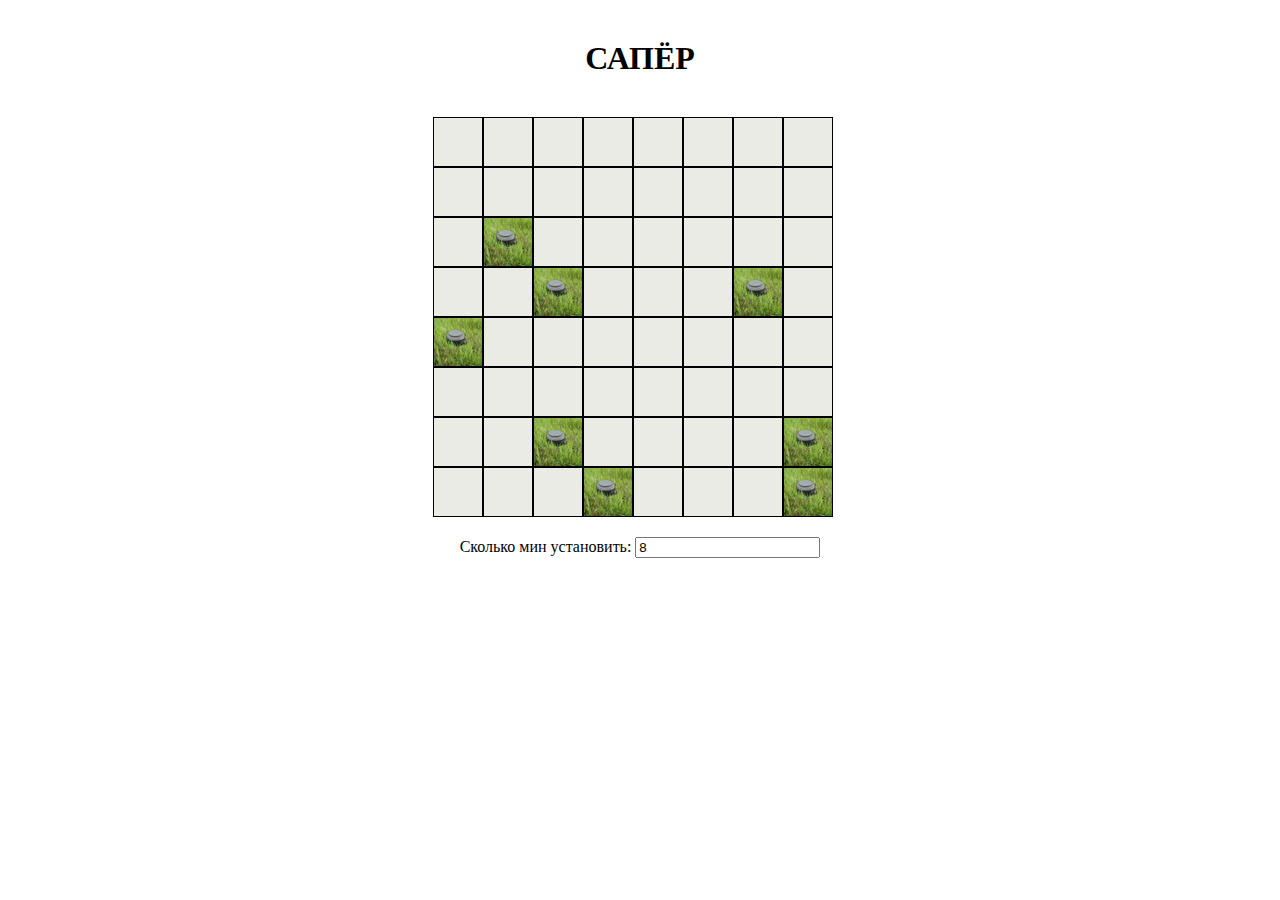
==== index.html @ 57cdeb43 "Add files via upload" ====
<!DOCTYPE html>
<html lang="ru">

<head>
   <meta charset="UTF-8">
   <meta http-equiv="X-UA-Compatible" content="IE=edge">
   <meta name="viewport" content="width=device-width, initial-scale=1.0">
   <title>САПЁР</title>
   <link rel="stylesheet" href="css/reset.css">
   <link rel="stylesheet" href="css/adaptation.css">
   <link rel="stylesheet" href="css/style.css">
</head>

<body>
   <container>
      <h1>САПЁР</h1>
      <div class="field">
         <div id="1" class="square"></div>
         <div id="2" class="square"></div>
         <div id="3" class="square"></div>
         <div id="4" class="square"></div>
         <div id="5" class="square"></div>
         <div id="6" class="square"></div>
         <div id="7" class="square"></div>
         <div id="8" class="square"></div>
         <div id="9" class="square"></div>
         <div id="10" class="square"></div>
         <div id="11" class="square"></div>
         <div id="12" class="square"></div>
         <div id="13" class="square"></div>
         <div id="14" class="square"></div>
         <div id="15" class="square"></div>
         <div id="16" class="square"></div>
         <div id="17" class="square"></div>
         <div id="18" class="square"></div>
         <div id="19" class="square"></div>
         <div id="20" class="square"></div>
         <div id="21" class="square"></div>
         <div id="22" class="square"></div>
         <div id="23" class="square"></div>
         <div id="24" class="square"></div>
         <div id="25" class="square"></div>
         <div id="26" class="square"></div>
         <div id="27" class="square"></div>
         <div id="28" class="square"></div>
         <div id="29" class="square"></div>
         <div id="30" class="square"></div>
         <div id="31" class="square"></div>
         <div id="32" class="square"></div>
         <div id="33" class="square"></div>
         <div id="34" class="square"></div>
         <div id="35" class="square"></div>
         <div id="36" class="square"></div>
         <div id="37" class="square"></div>
         <div id="38" class="square"></div>
         <div id="39" class="square"></div>
         <div id="40" class="square"></div>
         <div id="41" class="square"></div>
         <div id="42" class="square"></div>
         <div id="43" class="square"></div>
         <div id="44" class="square"></div>
         <div id="45" class="square"></div>
         <div id="46" class="square"></div>
         <div id="47" class="square"></div>
         <div id="48" class="square"></div>
         <div id="49" class="square"></div>
         <div id="50" class="square"></div>
         <div id="51" class="square"></div>
         <div id="52" class="square"></div>
         <div id="53" class="square"></div>
         <div id="54" class="square"></div>
         <div id="55" class="square"></div>
         <div id="56" class="square"></div>
         <div id="57" class="square"></div>
         <div id="58" class="square"></div>
         <div id="59" class="square"></div>
         <div id="60" class="square"></div>
         <div id="61" class="square"></div>
         <div id="62" class="square"></div>
         <div id="63" class="square"></div>
         <div id="64" class="square"></div>
      </div>

      <p class="input-p">Сколько мин установить: <input type="number" id="input" min="0" value="8"></p>



   </container>

   <script src="js/script.js"></script>
</body>

</html>
---- css/adaptation.css ----
@media screen and (max-width: 1200px) {
	/* .container {
		width: 960px;
	} */
}

@media screen and (max-width: 992px) {
	/* .container {
		width: 720px;
	}
	.wrapper {
		flex-direction: column;
	}
	.offer {
		width: 100%;
	}
	.intro {
		width: auto;
	}
	.desktop {
		display: block;
	    width: 549px;
	    margin: 72px auto 0;
	}
	.skills {
		flex-direction: column;
	}
	.skill {
		width: auto;
		margin-bottom: 30px;
	} */
}

@media screen and (max-width: 768px) {
	/* .container {
		width: 540px;
	}
	.desktop {
		width: 100%;
	}
	.input {
		width: 100%;
	}
	.btn {
		margin-left: 0;
	    margin-top: 15px;
	    width: 100%;
	} */
}

@media screen and (max-width: 576px) {
     /* body {
        width: 180%;
    }
	.container {
		width: 90%;
	} */
}
---- css/style.css ----
h1 {
   padding: 40px 0;
}

container {
   text-align: center;
}

.field {
   display: flex;
   flex-wrap: wrap;
   width: 414px;
   margin: 0 auto;
}

.square {
   width: 50px;
   height: 50px;
   background-color: rgb(235, 235, 230);
   border: 1px solid black;
   cursor: pointer;
   color: red;
   font-size: 40px;
   font-weight: 900;
}

.mina {
   background-image: url(../img/mina.png);
}

.input-p {
   padding-top: 20px;
}

.danger {
   background: red;
}

.noMina {
   background: blue;
}
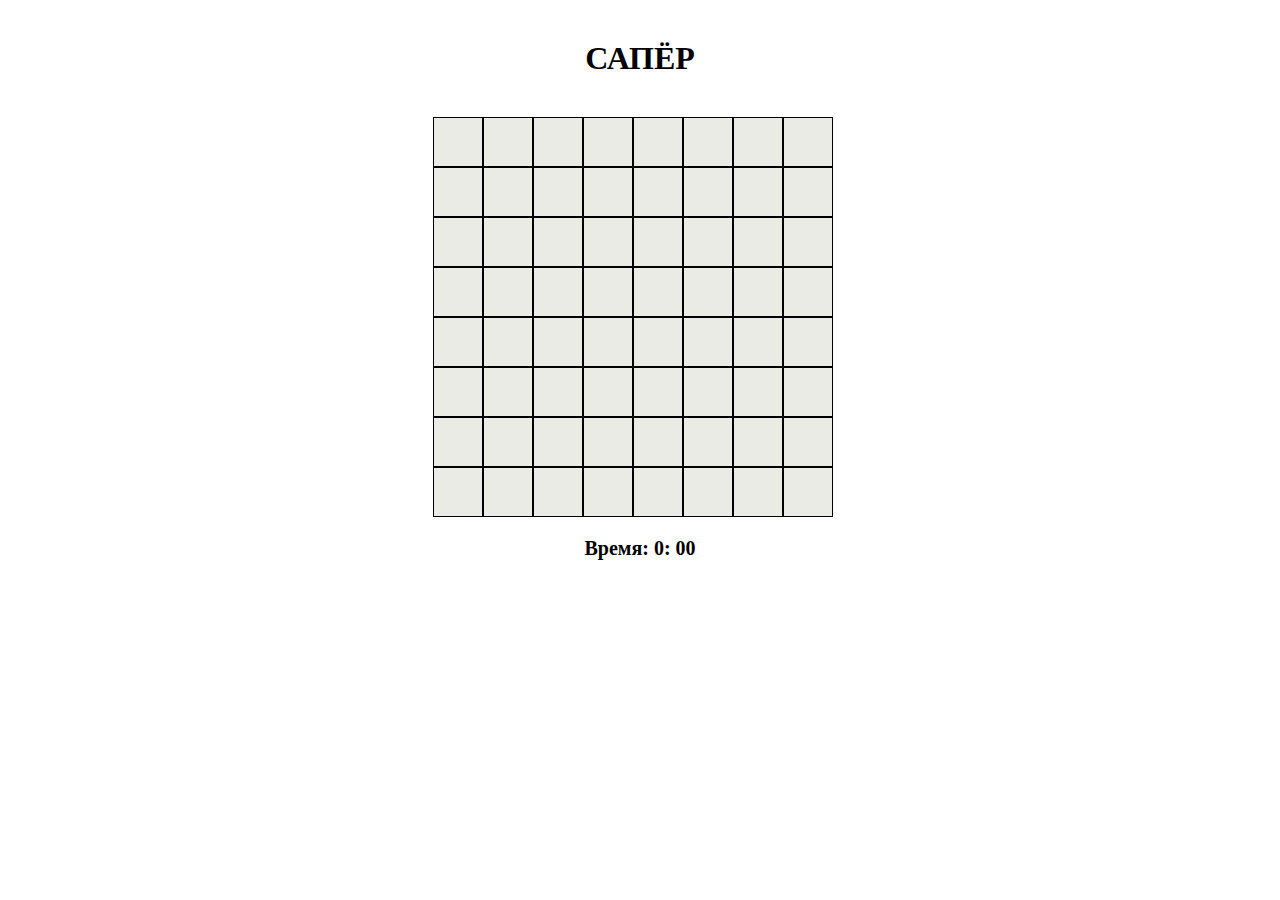
==== commit c2db5d8f: "Add files via upload" ====
--- a/index.html
+++ b/index.html
@@ -12,8 +12,10 @@
 </head>
 
 <body>
-   <container>
+   <div class="container">
+
       <h1>САПЁР</h1>
+
       <div class="field">
          <div id="1" class="square"></div>
          <div id="2" class="square"></div>
@@ -81,11 +83,11 @@
          <div id="64" class="square"></div>
       </div>
 
+      <p id="time"></p>
+
       <p class="input-p">Сколько мин установить: <input type="number" id="input" min="0" value="8"></p>
 
-
-
-   </container>
+   </div>
 
    <script src="js/script.js"></script>
 </body>
--- a/css/style.css
+++ b/css/style.css
@@ -2,7 +2,7 @@
    padding: 40px 0;
 }
 
-container {
+.container {
    text-align: center;
 }
 
@@ -25,11 +25,16 @@
 }
 
 .mina {
+   /* background-image: url(../img/mina.png); */
+   background-color: rgb(235, 235, 230);
+}
+.minaBang {
    background-image: url(../img/mina.png);
 }
 
 .input-p {
    padding-top: 20px;
+   display: none;
 }
 
 .danger {
@@ -38,4 +43,13 @@
 
 .noMina {
    background: blue;
+}
+#time{
+   padding-top: 20px;
+   font-size: 20px;
+   font-weight: 700;
+   /* display: none; */
+}
+.cursor{
+   pointer-events: none;
 }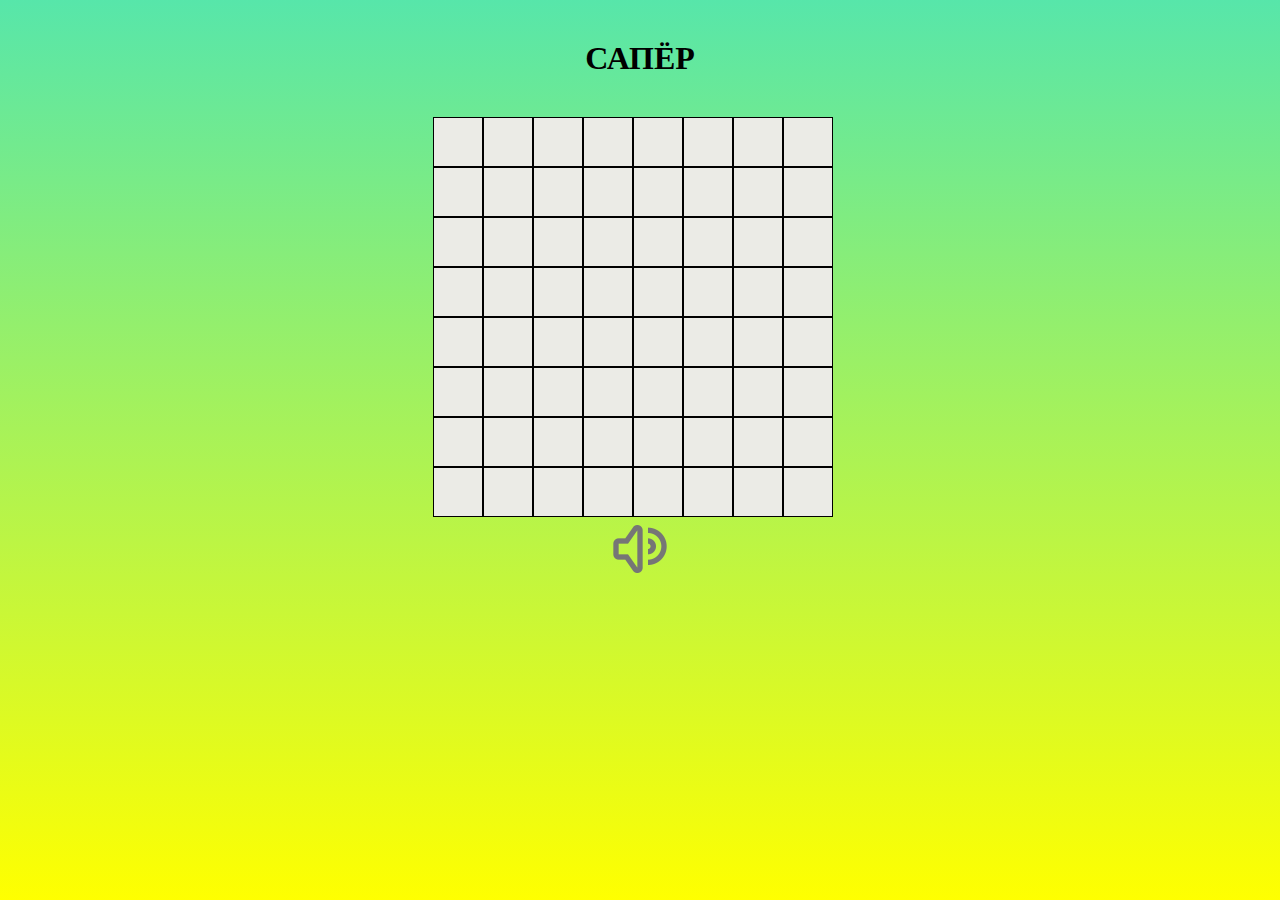
==== commit c300472d: "Add files via upload" ====
--- a/index.html
+++ b/index.html
@@ -2,93 +2,106 @@
 <html lang="ru">
 
 <head>
-   <meta charset="UTF-8">
-   <meta http-equiv="X-UA-Compatible" content="IE=edge">
-   <meta name="viewport" content="width=device-width, initial-scale=1.0">
+   <meta charset="UTF-8" />
+   <meta http-equiv="X-UA-Compatible" content="IE=edge" />
+   <meta name="viewport" content="width=device-width, initial-scale=1.0" />
    <title>САПЁР</title>
-   <link rel="stylesheet" href="css/reset.css">
-   <link rel="stylesheet" href="css/adaptation.css">
-   <link rel="stylesheet" href="css/style.css">
+   <link rel="stylesheet" href="css/reset.css" />
+   <link rel="stylesheet" href="css/adaptation.css" />
+   <link rel="stylesheet" href="css/style.css" />
 </head>
 
 <body>
+
    <div class="container">
 
       <h1>САПЁР</h1>
-
-      <div class="field">
-         <div id="1" class="square"></div>
-         <div id="2" class="square"></div>
-         <div id="3" class="square"></div>
-         <div id="4" class="square"></div>
-         <div id="5" class="square"></div>
-         <div id="6" class="square"></div>
-         <div id="7" class="square"></div>
-         <div id="8" class="square"></div>
-         <div id="9" class="square"></div>
-         <div id="10" class="square"></div>
-         <div id="11" class="square"></div>
-         <div id="12" class="square"></div>
-         <div id="13" class="square"></div>
-         <div id="14" class="square"></div>
-         <div id="15" class="square"></div>
-         <div id="16" class="square"></div>
-         <div id="17" class="square"></div>
-         <div id="18" class="square"></div>
-         <div id="19" class="square"></div>
-         <div id="20" class="square"></div>
-         <div id="21" class="square"></div>
-         <div id="22" class="square"></div>
-         <div id="23" class="square"></div>
-         <div id="24" class="square"></div>
-         <div id="25" class="square"></div>
-         <div id="26" class="square"></div>
-         <div id="27" class="square"></div>
-         <div id="28" class="square"></div>
-         <div id="29" class="square"></div>
-         <div id="30" class="square"></div>
-         <div id="31" class="square"></div>
-         <div id="32" class="square"></div>
-         <div id="33" class="square"></div>
-         <div id="34" class="square"></div>
-         <div id="35" class="square"></div>
-         <div id="36" class="square"></div>
-         <div id="37" class="square"></div>
-         <div id="38" class="square"></div>
-         <div id="39" class="square"></div>
-         <div id="40" class="square"></div>
-         <div id="41" class="square"></div>
-         <div id="42" class="square"></div>
-         <div id="43" class="square"></div>
-         <div id="44" class="square"></div>
-         <div id="45" class="square"></div>
-         <div id="46" class="square"></div>
-         <div id="47" class="square"></div>
-         <div id="48" class="square"></div>
-         <div id="49" class="square"></div>
-         <div id="50" class="square"></div>
-         <div id="51" class="square"></div>
-         <div id="52" class="square"></div>
-         <div id="53" class="square"></div>
-         <div id="54" class="square"></div>
-         <div id="55" class="square"></div>
-         <div id="56" class="square"></div>
-         <div id="57" class="square"></div>
-         <div id="58" class="square"></div>
-         <div id="59" class="square"></div>
-         <div id="60" class="square"></div>
-         <div id="61" class="square"></div>
-         <div id="62" class="square"></div>
-         <div id="63" class="square"></div>
-         <div id="64" class="square"></div>
+      <div class="wrapper">
+         <div class="field">
+            <div id="1" class="square"></div>
+            <div id="2" class="square"></div>
+            <div id="3" class="square"></div>
+            <div id="4" class="square"></div>
+            <div id="5" class="square"></div>
+            <div id="6" class="square"></div>
+            <div id="7" class="square"></div>
+            <div id="8" class="square"></div>
+            <div id="9" class="square"></div>
+            <div id="10" class="square"></div>
+            <div id="11" class="square"></div>
+            <div id="12" class="square"></div>
+            <div id="13" class="square"></div>
+            <div id="14" class="square"></div>
+            <div id="15" class="square"></div>
+            <div id="16" class="square"></div>
+            <div id="17" class="square"></div>
+            <div id="18" class="square"></div>
+            <div id="19" class="square"></div>
+            <div id="20" class="square"></div>
+            <div id="21" class="square"></div>
+            <div id="22" class="square"></div>
+            <div id="23" class="square"></div>
+            <div id="24" class="square"></div>
+            <div id="25" class="square"></div>
+            <div id="26" class="square"></div>
+            <div id="27" class="square"></div>
+            <div id="28" class="square"></div>
+            <div id="29" class="square"></div>
+            <div id="30" class="square"></div>
+            <div id="31" class="square"></div>
+            <div id="32" class="square"></div>
+            <div id="33" class="square"></div>
+            <div id="34" class="square"></div>
+            <div id="35" class="square"></div>
+            <div id="36" class="square"></div>
+            <div id="37" class="square"></div>
+            <div id="38" class="square"></div>
+            <div id="39" class="square"></div>
+            <div id="40" class="square"></div>
+            <div id="41" class="square"></div>
+            <div id="42" class="square"></div>
+            <div id="43" class="square"></div>
+            <div id="44" class="square"></div>
+            <div id="45" class="square"></div>
+            <div id="46" class="square"></div>
+            <div id="47" class="square"></div>
+            <div id="48" class="square"></div>
+            <div id="49" class="square"></div>
+            <div id="50" class="square"></div>
+            <div id="51" class="square"></div>
+            <div id="52" class="square"></div>
+            <div id="53" class="square"></div>
+            <div id="54" class="square"></div>
+            <div id="55" class="square"></div>
+            <div id="56" class="square"></div>
+            <div id="57" class="square"></div>
+            <div id="58" class="square"></div>
+            <div id="59" class="square"></div>
+            <div id="60" class="square"></div>
+            <div id="61" class="square"></div>
+            <div id="62" class="square"></div>
+            <div id="63" class="square"></div>
+            <div id="64" class="square"></div>
+         </div>
+         <div id="count" class="count"></div>
       </div>
 
+      <input type="checkbox" id="one" onchange="fun1()">
+      <label for="one"><img src="img/muteOff.png" alt="muteOff" class="muteOff"></label>
+      <label for="one"><img src="img/speaker.png" alt="speaker" class="speaker"></label>
+      <audio src="audio/audioback.mp3" id="play"></audio>
+      <audio src="audio/aplodismenty.mp3" id="play2"></audio>
+      <audio src="audio/concerto.mp3" id="play3"></audio>
       <p id="time"></p>
 
-      <p class="input-p">Сколько мин установить: <input type="number" id="input" min="0" value="8"></p>
+      <button class="btn">Новая игра</button>
 
+      <p class="input-p">
+         Сколько мин установить:
+         <input type="number" id="input" min="0" value="8" />
+      </p>
    </div>
-
+   <canvas></canvas>
    <script src="js/script.js"></script>
 </body>
 
--- a/css/style.css
+++ b/css/style.css
@@ -1,3 +1,9 @@
+body {
+   height: 100vh;
+   background: red;
+   background: linear-gradient(rgb(87, 230, 170), yellow);
+}
+
 h1 {
    padding: 40px 0;
 }
@@ -10,7 +16,6 @@
    display: flex;
    flex-wrap: wrap;
    width: 414px;
-   margin: 0 auto;
 }
 
 .square {
@@ -25,9 +30,9 @@
 }
 
 .mina {
-   /* background-image: url(../img/mina.png); */
    background-color: rgb(235, 235, 230);
 }
+
 .minaBang {
    background-image: url(../img/mina.png);
 }
@@ -44,12 +49,84 @@
 .noMina {
    background: blue;
 }
-#time{
+
+#time {
    padding-top: 20px;
    font-size: 20px;
    font-weight: 700;
-   /* display: none; */
+   padding: 20px 0;
 }
-.cursor{
+
+.cursor {
    pointer-events: none;
+}
+
+.btn {
+   cursor: pointer;
+   display: none;
+   margin: 0 auto;
+   width: 150px;
+   font-weight: 600;
+   font-size: 20px;
+   height: 40px;
+   background: red;
+   -webkit-transition: width 0.5s, height 0.5s, font-weight 0.5s;
+   transition: width 0.5s, height 0.5s, font-weight 0.5s;
+   border-radius: 5%;
+}
+
+.btn:hover {
+   width: 190px;
+   height: 60px;
+   font-weight: 900;
+}
+
+.wrapper {
+   display: flex;
+   justify-content: center;
+   margin-left: 230px;
+}
+
+.count {
+   width: 230px;
+   height: 400px;
+   font-weight: 600;
+   overflow: auto
+}
+
+.grad1 {
+   height: 100vh;
+   background: red;
+   background: linear-gradient(red, yellow);
+}
+
+.grad2 {
+   height: 100vh;
+   background: red;
+   background: radial-gradient(red, yellow, green);
+}
+
+.grad3 {
+   height: 100vh;
+   background: rgb(87, 230, 170);
+   background: linear-gradient(rgb(136, 53, 231), rgb(163, 236, 163));
+}
+
+canvas {
+   display: none;
+}
+
+input {
+   display: none;
+}
+
+.muteOff {
+   width: 64px;
+   height: 64px;
+   margin: 0 auto;
+   display: none;
+}
+
+.speaker {
+   margin: 0 auto;
 }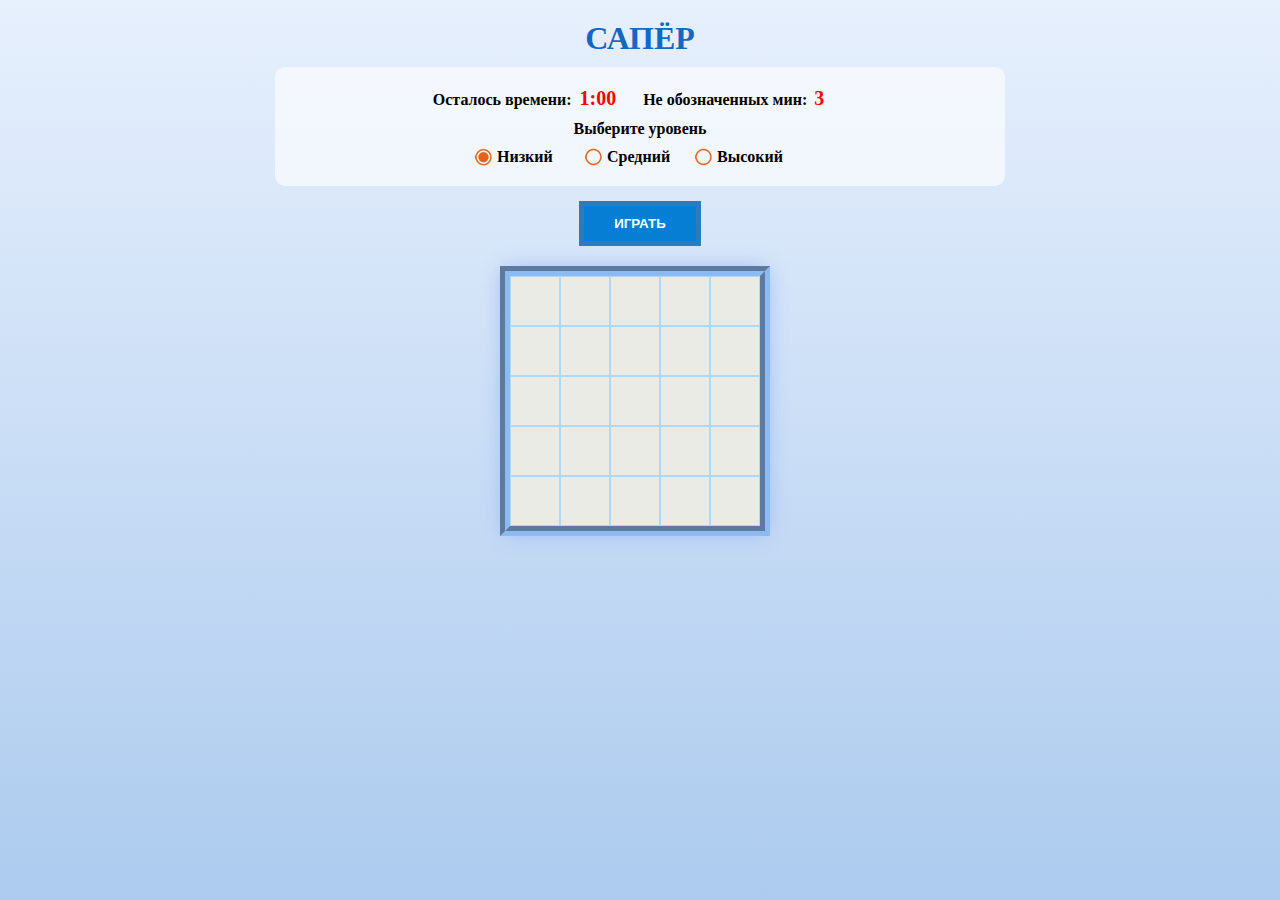
==== commit c871f04f: "Add files via upload" ====
--- a/index.html
+++ b/index.html
@@ -7,101 +7,59 @@
    <meta name="viewport" content="width=device-width, initial-scale=1.0" />
    <title>САПЁР</title>
    <link rel="stylesheet" href="css/reset.css" />
-   <link rel="stylesheet" href="css/adaptation.css" />
    <link rel="stylesheet" href="css/style.css" />
 </head>
 
 <body>
 
    <div class="container">
+      <div class="test">
+         <button class="btn-test hidden">Показать мины</button>
+         <button class="btn-test btn-test2 hidden">Показать не пустые</button>
+         <button class="btn-test btn-test3 hidden">Показать пустые</button>
+      </div>
 
       <h1>САПЁР</h1>
-      <div class="wrapper">
-         <div class="field">
-            <div id="1" class="square"></div>
-            <div id="2" class="square"></div>
-            <div id="3" class="square"></div>
-            <div id="4" class="square"></div>
-            <div id="5" class="square"></div>
-            <div id="6" class="square"></div>
-            <div id="7" class="square"></div>
-            <div id="8" class="square"></div>
-            <div id="9" class="square"></div>
-            <div id="10" class="square"></div>
-            <div id="11" class="square"></div>
-            <div id="12" class="square"></div>
-            <div id="13" class="square"></div>
-            <div id="14" class="square"></div>
-            <div id="15" class="square"></div>
-            <div id="16" class="square"></div>
-            <div id="17" class="square"></div>
-            <div id="18" class="square"></div>
-            <div id="19" class="square"></div>
-            <div id="20" class="square"></div>
-            <div id="21" class="square"></div>
-            <div id="22" class="square"></div>
-            <div id="23" class="square"></div>
-            <div id="24" class="square"></div>
-            <div id="25" class="square"></div>
-            <div id="26" class="square"></div>
-            <div id="27" class="square"></div>
-            <div id="28" class="square"></div>
-            <div id="29" class="square"></div>
-            <div id="30" class="square"></div>
-            <div id="31" class="square"></div>
-            <div id="32" class="square"></div>
-            <div id="33" class="square"></div>
-            <div id="34" class="square"></div>
-            <div id="35" class="square"></div>
-            <div id="36" class="square"></div>
-            <div id="37" class="square"></div>
-            <div id="38" class="square"></div>
-            <div id="39" class="square"></div>
-            <div id="40" class="square"></div>
-            <div id="41" class="square"></div>
-            <div id="42" class="square"></div>
-            <div id="43" class="square"></div>
-            <div id="44" class="square"></div>
-            <div id="45" class="square"></div>
-            <div id="46" class="square"></div>
-            <div id="47" class="square"></div>
-            <div id="48" class="square"></div>
-            <div id="49" class="square"></div>
-            <div id="50" class="square"></div>
-            <div id="51" class="square"></div>
-            <div id="52" class="square"></div>
-            <div id="53" class="square"></div>
-            <div id="54" class="square"></div>
-            <div id="55" class="square"></div>
-            <div id="56" class="square"></div>
-            <div id="57" class="square"></div>
-            <div id="58" class="square"></div>
-            <div id="59" class="square"></div>
-            <div id="60" class="square"></div>
-            <div id="61" class="square"></div>
-            <div id="62" class="square"></div>
-            <div id="63" class="square"></div>
-            <div id="64" class="square"></div>
+      <div class="tablo-levels">
+         <p class="tablo"><span class="span3">Осталось времени:</span><span id="time" class="time"> 1:00</span> <span
+               id="restMines">Не обозначенных мин: </span><span id="restMines2" class="restMines2"></span></p>
+         <div class="levels">
+            <p class="levels-p">Выберите уровень</p>
+            <div class="radio-wrapper">
+            <div class="div-radio">
+               <input id="radio1" type="radio" name="level" value="low" checked>
+               <label class="label1" for="radio1"><img src="img/radio-2.png" alt="img">Низкий</label>
+               <label class="label2" for="radio1"><img src="img/radio-1.png" alt="img">Низкий</label>
+            </div>
+            <div class="div-radio">
+               <input id="radio2" type="radio" name="level" value="middle">
+               <label class="label1" for="radio2"><img src="img/radio-2.png" alt="img">Средний</label>
+               <label class="label2" for="radio2"><img src="img/radio-1.png" alt="img">Средний</label>
+            </div>
+            <div class="div-radio">
+               <input id="radio3" type="radio" name="level" value="high">
+               <label class="label1" for="radio3"><img src="img/radio-2.png" alt="img">Высокий</label>
+               <label class="label2" for="radio3"><img src="img/radio-1.png" alt="img">Высокий</label>
+            </div>
          </div>
-         <div id="count" class="count"></div>
+         </div>
       </div>
 
-      <input type="checkbox" id="one" onchange="fun1()">
-      <label for="one"><img src="img/muteOff.png" alt="muteOff" class="muteOff"></label>
-      <label for="one"><img src="img/speaker.png" alt="speaker" class="speaker"></label>
-      <audio src="audio/audioback.mp3" id="play"></audio>
+      <button class="btn newGame hidden">Новая игра</button>
+      <button class="btn game">Играть</button>
+
+      <div class="wrapper">
+         <div id="field" class="field">
+         </div>
+         <div id="count" class="count">
+            <h3><span class="span1"></span></h3>
+         </div>
+      </div>
+
+      <audio src="audio/timer-bell_m1tycbno.mp3" id="play1"></audio>
       <audio src="audio/aplodismenty.mp3" id="play2"></audio>
-      <audio src="audio/concerto.mp3" id="play3"></audio>
-      <p id="time"></p>
-
-      <button class="btn">Новая игра</button>
-
-      <p class="input-p">
-         Сколько мин установить:
-         <input type="number" id="input" min="0" value="8" />
-      </p>
+      <audio src="audio/bolshoy_vzryv.mp3" id="play3"></audio>
    </div>
-   <canvas></canvas>
    <script src="js/script.js"></script>
 </body>
 
--- a/css/style.css
+++ b/css/style.css
@@ -1,103 +1,199 @@
+.btn-test {
+   cursor: pointer;
+   font-weight: 700;
+   background: linear-gradient(to top, #d51438 0%, #91000091 100%);
+   text-transform: uppercase;
+   margin-bottom: 20px;
+   color: white;
+   padding: 7px 20px;
+   border: none;
+}
+.btn-test:hover {
+   background: #ff7373;
+}
+
 body {
    height: 100vh;
    background: red;
-   background: linear-gradient(rgb(87, 230, 170), yellow);
-}
-
-h1 {
-   padding: 40px 0;
+   background: linear-gradient(to top, #accbee 0%, #e7f0fd 100%);
 }
 
 .container {
    text-align: center;
+   padding-top: 20px;
+}
+
+h1 {
+   margin-bottom: 10px;
+   color: #1667c4;
+}
+
+.tablo-levels {
+   background-color: #ffffff9e;
+   margin: auto;
+   width: 57%;
+   padding: 20px 0;
+   border-radius: 10px;
+}
+
+.radio-wrapper {
+   display: flex;
+   justify-content: center;
+}
+
+.div-radio {
+   display: flex;
+   justify-content: space-between;
+   width: 110px;
+   align-items: center;
+   vertical-align: middle;
+}
+
+[name="level"] {
+   display: none;
+}
+
+.label1 {
+   display: none;
+}
+
+[alt="img"] {
+   margin-right: 5px;
+}
+
+input[type=radio]:checked~.label2 {
+   display: none;
+}
+
+input[type=radio]:checked+.label1 {
+   display: flex;
+}
+
+.label2 {
+   display: flex;
+}
+
+.time {
+   margin-right: 20px;
+   font-weight: 700;
+   font-size: 20px;
+   padding: 0 3px;
+   color: red;
+}
+
+.restMines2 {
+   margin-right: 20px;
+   font-weight: 700;
+   font-size: 20px;
+   padding: 0 3px;
+   color: red;
+}
+
+.wrapper {
+   display: flex;
+   justify-content: center;
+   padding-left: 270px;
 }
 
 .field {
    display: flex;
    flex-wrap: wrap;
-   width: 414px;
+   box-shadow: 0 0 20px 7px #99b9f5;
+   outline: 10px groove #8dbbf1;
+}
+
+.fieldLow {
+   width: 250px;
+   min-width: 250px;
+}
+
+.fieldMiddle {
+   width: 400px;
+   min-width: 400px;
+}
+
+.fieldHigh {
+   width: 450px;
+   min-width: 450px;
 }
 
 .square {
+   background-color: rgb(235, 235, 230);
+   border: 1px solid #94d3ffb8;
+   cursor: pointer;
+   color: red;
+   font-weight: 900;
+}
+
+.squareLow {
    width: 50px;
    height: 50px;
-   background-color: rgb(235, 235, 230);
-   border: 1px solid black;
+   font-size: 40px;
+}
+
+.squareMiddle {
+   width: 40px;
+   height: 40px;
+   font-size: 30px;
+}
+
+.squareHigh {
+   width: 30px;
+   height: 30px;
+   font-size: 25px;
+}
+
+.levels, .tablo {
+   font-weight: 700;
+}
+
+.levels-p {
+   padding: 10px 0;
+}
+
+.btn {
+   margin: 20px 0;
    cursor: pointer;
-   color: red;
-   font-size: 40px;
-   font-weight: 900;
-}
-
-.mina {
-   background-color: rgb(235, 235, 230);
+   padding: 10px 30px;
+   text-transform: uppercase;
+   font-weight: bold;
+   color: white;
+   background: #057ed4;
+   border: none;
+   box-shadow: 0 0 0 5px #0263b5;
+   margin-bottom: 35px;
+   outline: none;
+   box-shadow: 0 0 0 5px #2d7bbb;
+}
+.btn:hover {
+   
+   background: #3fa6f0;
+}
+
+.hidden {
+   display: none;
+}
+
+.danger {
+   background: red;
+}
+
+.noMina {
+   background: blue;
 }
 
 .minaBang {
    background-image: url(../img/mina.png);
-}
-
-.input-p {
-   padding-top: 20px;
-   display: none;
-}
-
-.danger {
-   background: red;
-}
-
-.noMina {
-   background: blue;
-}
-
-#time {
-   padding-top: 20px;
-   font-size: 20px;
-   font-weight: 700;
-   padding: 20px 0;
+   background-position: center;
 }
 
 .cursor {
    pointer-events: none;
 }
 
-.btn {
-   cursor: pointer;
-   display: none;
-   margin: 0 auto;
-   width: 150px;
-   font-weight: 600;
-   font-size: 20px;
-   height: 40px;
-   background: red;
-   -webkit-transition: width 0.5s, height 0.5s, font-weight 0.5s;
-   transition: width 0.5s, height 0.5s, font-weight 0.5s;
-   border-radius: 5%;
-}
-
-.btn:hover {
-   width: 190px;
-   height: 60px;
-   font-weight: 900;
-}
-
-.wrapper {
-   display: flex;
-   justify-content: center;
-   margin-left: 230px;
-}
-
-.count {
-   width: 230px;
-   height: 400px;
-   font-weight: 600;
-   overflow: auto
-}
-
 .grad1 {
-   height: 100vh;
-   background: red;
-   background: linear-gradient(red, yellow);
+   background: url(../img/UWw6.gif);
+   background-size: cover;
 }
 
 .grad2 {
@@ -112,21 +208,109 @@
    background: linear-gradient(rgb(136, 53, 231), rgb(163, 236, 163));
 }
 
-canvas {
-   display: none;
-}
-
-input {
-   display: none;
-}
-
-.muteOff {
-   width: 64px;
-   height: 64px;
-   margin: 0 auto;
-   display: none;
-}
-
-.speaker {
-   margin: 0 auto;
+.grad4 {
+   height: 100vh;
+   background: linear-gradient(#f1a5a594, #92032a8a);
+}
+
+.count {
+   width: 250px;
+   height: 400px;
+   font-weight: 600;
+   overflow: auto;
+   background: #eaefff;
+   border-radius: 10px;
+   padding: 20px 0;
+   margin-left: 30px;
+   box-shadow: 0 0 4px #4160f7;
+   visibility: hidden;
+}
+
+.count p {
+   line-height: 140%;
+}
+
+.span1 {
+   text-transform: uppercase;
+   font-size: 0.8rem;
+   font-family: "Verdana";
+   color: #1073ed;
+}
+
+.span2 {
+   font-size: 1.15rem;
+   color: #be0606;
+}
+
+.minShow {
+   background: #f8faadd6;
+}
+
+@media screen and (max-width: 892px) {
+   .count {
+      width: 100px;
+   }
+   .wrapper {
+      margin-left: 100px;
+      padding-left: 0;
+   }
+}
+
+@media screen and (max-width: 730px) {
+   .count {
+      width: 40%;
+      margin: 20px auto;
+   }
+   .wrapper {
+      margin-left: 0;
+      display: block;
+   }
+   .field {
+      margin: 0 auto;
+   }
+   .tablo {
+      display: block;
+      width: 220px;
+      margin: 0 auto;
+   }
+   .levels {
+      font-size: 14px;
+   }
+   .div-radio {
+      width: 85px;
+   }
+}
+
+@media screen and (max-width: 480px) {
+   .time {
+      font-size: 18px;
+   }
+   .count {
+      width: 75%;
+   }
+   .tablo-levels {
+      width: 75%;
+   }
+   .tablo {
+      width: 214px;
+   }
+   .div-radio:last-child {
+      display: none;
+   }
+   .wrapper {
+      padding-left: 0;
+   }
+   .div-radio {
+      margin-bottom: 7px;
+   }
+   .squareMiddle {
+      width: 30px;
+      height: 30px;
+      font-size: 25px;
+   }
+   
+   .fieldMiddle {
+      width: 300px;
+      min-width: 300px;
+   }
 }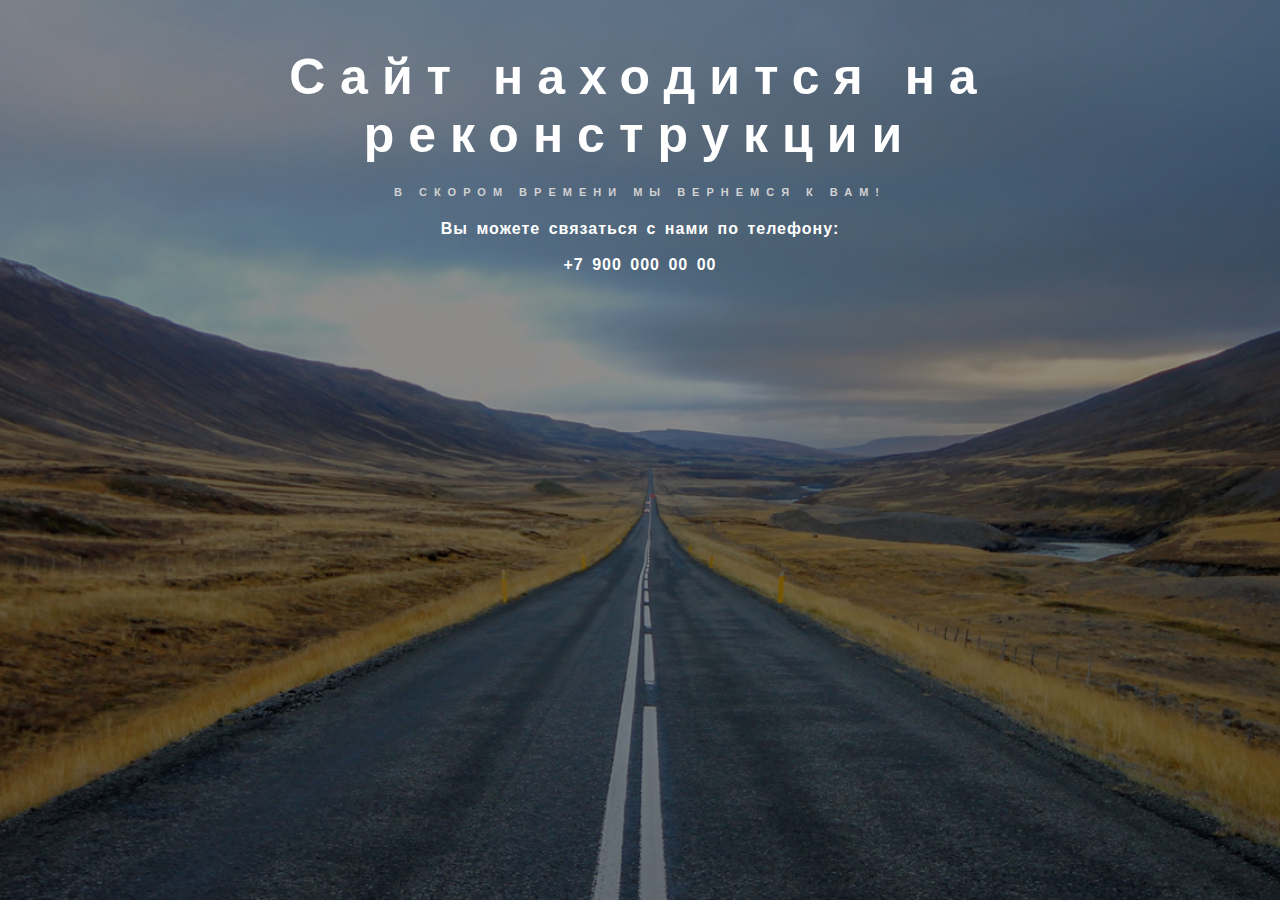
==== commit cad31c61: "Add files via upload" ====
--- a/index.html
+++ b/index.html
@@ -1,66 +1,19 @@
+
 <!DOCTYPE html>
 <html lang="ru">
-
 <head>
-   <meta charset="UTF-8" />
-   <meta http-equiv="X-UA-Compatible" content="IE=edge" />
-   <meta name="viewport" content="width=device-width, initial-scale=1.0" />
-   <title>САПЁР</title>
-   <link rel="stylesheet" href="css/reset.css" />
-   <link rel="stylesheet" href="css/style.css" />
+		<meta name="viewport" content="width=device-width, initial-scale=1" />
+<link rel="stylesheet" href="css/style.css">
+<title>Сайт на реконструкции</title>
 </head>
-
-<body>
-
-   <div class="container">
-      <div class="test">
-         <button class="btn-test hidden">Показать мины</button>
-         <button class="btn-test btn-test2 hidden">Показать не пустые</button>
-         <button class="btn-test btn-test3 hidden">Показать пустые</button>
-      </div>
-
-      <h1>САПЁР</h1>
-      <div class="tablo-levels">
-         <p class="tablo"><span class="span3">Осталось времени:</span><span id="time" class="time"> 1:00</span> <span
-               id="restMines">Не обозначенных мин: </span><span id="restMines2" class="restMines2"></span></p>
-         <div class="levels">
-            <p class="levels-p">Выберите уровень</p>
-            <div class="radio-wrapper">
-            <div class="div-radio">
-               <input id="radio1" type="radio" name="level" value="low" checked>
-               <label class="label1" for="radio1"><img src="img/radio-2.png" alt="img">Низкий</label>
-               <label class="label2" for="radio1"><img src="img/radio-1.png" alt="img">Низкий</label>
-            </div>
-            <div class="div-radio">
-               <input id="radio2" type="radio" name="level" value="middle">
-               <label class="label1" for="radio2"><img src="img/radio-2.png" alt="img">Средний</label>
-               <label class="label2" for="radio2"><img src="img/radio-1.png" alt="img">Средний</label>
-            </div>
-            <div class="div-radio">
-               <input id="radio3" type="radio" name="level" value="high">
-               <label class="label1" for="radio3"><img src="img/radio-2.png" alt="img">Высокий</label>
-               <label class="label2" for="radio3"><img src="img/radio-1.png" alt="img">Высокий</label>
-            </div>
-         </div>
-         </div>
-      </div>
-
-      <button class="btn newGame hidden">Новая игра</button>
-      <button class="btn game">Играть</button>
-
-      <div class="wrapper">
-         <div id="field" class="field">
-         </div>
-         <div id="count" class="count">
-            <h3><span class="span1"></span></h3>
-         </div>
-      </div>
-
-      <audio src="audio/timer-bell_m1tycbno.mp3" id="play1"></audio>
-      <audio src="audio/aplodismenty.mp3" id="play2"></audio>
-      <audio src="audio/bolshoy_vzryv.mp3" id="play3"></audio>
-   </div>
-   <script src="js/script.js"></script>
+<body>  
+<div class="count-center">
+<div class="top">
+<h1>Сайт находится на реконструкции</h1>
+<h2>В скором времени мы вернемся к Вам!</h2>
+<p>Вы можете связаться с нами по телефону:</p><br>
+<p>+7 900 000 00 00 </p>
+</div>
+</div>
 </body>
-
-</html>+</html>		--- a/css/style.css
+++ b/css/style.css
@@ -1,316 +1,561 @@
-.btn-test {
-   cursor: pointer;
-   font-weight: 700;
-   background: linear-gradient(to top, #d51438 0%, #91000091 100%);
-   text-transform: uppercase;
-   margin-bottom: 20px;
-   color: white;
-   padding: 7px 20px;
-   border: none;
-}
-.btn-test:hover {
-   background: #ff7373;
+html, body {
+    padding: 0;
+    margin: 0;
+    background: #fff;
+    font-family: 'Open Sans Condensed', sans-serif;
+}
+
+body a {
+    transition: 0.5s all;
+    -webkit-transition: 0.5s all;
+    -moz-transition: 0.5s all;
+    -o-transition: 0.5s all;
+    -ms-transition: 0.5s all;
+    text-decoration: none;
+}
+
+body a:hover {
+    text-decoration: none;
+}
+
+body a:focus, a:hover {
+    text-decoration: none;
+}
+
+input[type="email"], input[type="text"] input[type="button"], input[type="submit"] {
+    font-family: 'Open Sans Condensed', sans-serif;
+    transition: 0.5s all;
+    -webkit-transition: 0.5s all;
+    -moz-transition: 0.5s all;
+    -o-transition: 0.5s all;
+    -ms-transition: 0.5s all;
+}
+
+h1, h2, h3, h4, h5, h6 {
+    margin: 0;
+    padding: 0;
+    font-family: 'Open Sans Condensed', sans-serif;
+    letter-spacing: 1px;
+}
+
+p {
+    margin: 0;
+    padding: 0;
+    letter-spacing: 1px;
+    font-family: 'Open Sans Condensed', sans-serif;
+    word-spacing: 3px;
+}
+
+ul {
+    margin: 0;
+    padding: 0;
 }
 
 body {
-   height: 100vh;
-   background: red;
-   background: linear-gradient(to top, #accbee 0%, #e7f0fd 100%);
-}
-
-.container {
-   text-align: center;
-   padding-top: 20px;
-}
-
-h1 {
-   margin-bottom: 10px;
-   color: #1667c4;
-}
-
-.tablo-levels {
-   background-color: #ffffff9e;
-   margin: auto;
-   width: 57%;
-   padding: 20px 0;
-   border-radius: 10px;
-}
-
-.radio-wrapper {
-   display: flex;
-   justify-content: center;
-}
-
-.div-radio {
-   display: flex;
-   justify-content: space-between;
-   width: 110px;
-   align-items: center;
-   vertical-align: middle;
-}
-
-[name="level"] {
-   display: none;
-}
-
-.label1 {
-   display: none;
-}
-
-[alt="img"] {
-   margin-right: 5px;
-}
-
-input[type=radio]:checked~.label2 {
-   display: none;
-}
-
-input[type=radio]:checked+.label1 {
-   display: flex;
-}
-
-.label2 {
-   display: flex;
-}
-
-.time {
-   margin-right: 20px;
-   font-weight: 700;
-   font-size: 20px;
-   padding: 0 3px;
-   color: red;
-}
-
-.restMines2 {
-   margin-right: 20px;
-   font-weight: 700;
-   font-size: 20px;
-   padding: 0 3px;
-   color: red;
-}
-
-.wrapper {
-   display: flex;
-   justify-content: center;
-   padding-left: 270px;
-}
-
-.field {
-   display: flex;
-   flex-wrap: wrap;
-   box-shadow: 0 0 20px 7px #99b9f5;
-   outline: 10px groove #8dbbf1;
-}
-
-.fieldLow {
-   width: 250px;
-   min-width: 250px;
-}
-
-.fieldMiddle {
-   width: 400px;
-   min-width: 400px;
-}
-
-.fieldHigh {
-   width: 450px;
-   min-width: 450px;
-}
-
-.square {
-   background-color: rgb(235, 235, 230);
-   border: 1px solid #94d3ffb8;
-   cursor: pointer;
-   color: red;
-   font-weight: 900;
-}
-
-.squareLow {
-   width: 50px;
-   height: 50px;
-   font-size: 40px;
-}
-
-.squareMiddle {
-   width: 40px;
-   height: 40px;
-   font-size: 30px;
-}
-
-.squareHigh {
-   width: 30px;
-   height: 30px;
-   font-size: 25px;
-}
-
-.levels, .tablo {
-   font-weight: 700;
-}
-
-.levels-p {
-   padding: 10px 0;
-}
-
-.btn {
-   margin: 20px 0;
-   cursor: pointer;
-   padding: 10px 30px;
-   text-transform: uppercase;
-   font-weight: bold;
-   color: white;
-   background: #057ed4;
-   border: none;
-   box-shadow: 0 0 0 5px #0263b5;
-   margin-bottom: 35px;
-   outline: none;
-   box-shadow: 0 0 0 5px #2d7bbb;
-}
-.btn:hover {
-   
-   background: #3fa6f0;
-}
-
-.hidden {
-   display: none;
-}
-
-.danger {
-   background: red;
-}
-
-.noMina {
-   background: blue;
-}
-
-.minaBang {
-   background-image: url(../img/mina.png);
-   background-position: center;
-}
-
-.cursor {
-   pointer-events: none;
-}
-
-.grad1 {
-   background: url(../img/UWw6.gif);
-   background-size: cover;
-}
-
-.grad2 {
-   height: 100vh;
-   background: red;
-   background: radial-gradient(red, yellow, green);
-}
-
-.grad3 {
-   height: 100vh;
-   background: rgb(87, 230, 170);
-   background: linear-gradient(rgb(136, 53, 231), rgb(163, 236, 163));
-}
-
-.grad4 {
-   height: 100vh;
-   background: linear-gradient(#f1a5a594, #92032a8a);
-}
-
-.count {
-   width: 250px;
-   height: 400px;
-   font-weight: 600;
-   overflow: auto;
-   background: #eaefff;
-   border-radius: 10px;
-   padding: 20px 0;
-   margin-left: 30px;
-   box-shadow: 0 0 4px #4160f7;
-   visibility: hidden;
-}
-
-.count p {
-   line-height: 140%;
-}
-
-.span1 {
-   text-transform: uppercase;
-   font-size: 0.8rem;
-   font-family: "Verdana";
-   color: #1073ed;
-}
-
-.span2 {
-   font-size: 1.15rem;
-   color: #be0606;
-}
-
-.minShow {
-   background: #f8faadd6;
-}
-
-@media screen and (max-width: 892px) {
-   .count {
-      width: 100px;
-   }
-   .wrapper {
-      margin-left: 100px;
-      padding-left: 0;
-   }
-}
-
-@media screen and (max-width: 730px) {
-   .count {
-      width: 40%;
-      margin: 20px auto;
-   }
-   .wrapper {
-      margin-left: 0;
-      display: block;
-   }
-   .field {
-      margin: 0 auto;
-   }
-   .tablo {
-      display: block;
-      width: 220px;
-      margin: 0 auto;
-   }
-   .levels {
-      font-size: 14px;
-   }
-   .div-radio {
-      width: 85px;
-   }
-}
-
-@media screen and (max-width: 480px) {
-   .time {
-      font-size: 18px;
-   }
-   .count {
-      width: 75%;
-   }
-   .tablo-levels {
-      width: 75%;
-   }
-   .tablo {
-      width: 214px;
-   }
-   .div-radio:last-child {
-      display: none;
-   }
-   .wrapper {
-      padding-left: 0;
-   }
-   .div-radio {
-      margin-bottom: 7px;
-   }
-   .squareMiddle {
-      width: 30px;
-      height: 30px;
-      font-size: 25px;
-   }
-   
-   .fieldMiddle {
-      width: 300px;
-      min-width: 300px;
-   }
+    background: url(../images/b1.jpg);
+    background-repeat: no-repeat;
+    background-position: center;
+    background-size: cover;
+    -webkit-background-size: cover;
+    -moz-background-size: cover;
+    -o-background-size: cover;
+    min-height: 100vh;
+}
+
+.count-time {
+    margin: 4em 0;
+}
+
+.top {
+    text-align: center;
+}
+
+.top h1 {
+    color: #fff;
+    font-size: 54px;
+    letter-spacing: 14px;
+}
+
+.top h2 {
+    color: #d2d2d2;
+    font-size: 11px;
+    margin: 3em 0;
+    letter-spacing: 7px;
+    text-transform: uppercase;
+}
+
+.count-center {
+    width: 61%;
+    margin: 0 auto;
+    padding: 3em 0;
+}
+
+.examples {
+    width: 77%;
+    margin: 0 auto;
+}
+
+p {
+    color: #fff;
+    font-weight: 700;
+}
+
+@media(max-width:1920px) {
+    .count-center {
+        width: 64%;
+        padding: 5em 0;
+    }
+}
+
+@media(max-width:1680px) {
+    .examples {
+        width: 90%;
+    }
+    .count-center {
+        width: 62%;
+    }
+    .top h2 {
+        margin: 2em 0;
+    }
+}
+
+@media(max-width:1600px) {
+    .count-center {
+        width: 66%;
+        padding: 4em 0;
+    }
+}
+
+@media(max-width:1440px) {
+    .count-center {
+        width: 73%;
+        padding: 5em 0;
+    }
+    .count-time {
+        margin: 4em 0;
+    }
+    .letter {
+        margin: 0 0 2em;
+    }
+    .copyright {
+        margin: 4em 0 0em;
+    }
+}
+
+@media(max-width:1366px) {
+    .count-center {
+        width: 77%;
+        padding: 3em 0em;
+    }
+    .top h1 {
+        font-size: 50px;
+    }
+    .examples {
+        width: 84%;
+    }
+    .count-time {
+        margin: 2em 0;
+    }
+    .letter input[type="email"] {
+        padding: 7px 12px;
+    }
+    .letter input[type="submit"] {
+        padding: 7px 18px;
+    }
+    .letter {
+        margin: 0 0 1em;
+    }
+    .copyright {
+        margin: 1em 0px 0em;
+    }
+    .simply-countdown-losange>.simply-section {
+        width: 143px;
+        height: 143px;
+    }
+}
+
+@media(max-width:1280px) {
+    .count-center {
+        width: 82%;
+    }
+    .examples {
+        width: 83.5%;
+    }
+}
+
+@media(max-width:1250px) {
+    .count-center {
+        width: 80%;
+    }
+    .examples {
+        width: 87.5%;
+    }
+    .simply-countdown-losange>.simply-section {
+        margin: 29px;
+    }
+}
+
+@media(max-width:1080px) {
+    .count-center {
+        width: 90%;
+    }
+    .examples {
+        width: 89.5%;
+    }
+}
+
+@media(max-width:1050px) {
+    .examples {
+        width: 92.5%;
+    }
+}
+
+@media(max-width:1024px) {
+    .count-center {
+        width: 82%;
+        padding: 2em 0;
+    }
+    .examples {
+        width: 92.5%;
+    }
+    .count-time {
+        margin: 2.5em 0;
+    }
+    .top h2 {
+        margin: 1.5em 0;
+    }
+    .simply-countdown-losange>.simply-section {
+        width: 124px;
+        height: 124px;
+        margin: 24px 25px;
+    }
+    .copyright {
+        margin: 2em 0 0em;
+    }
+}
+
+@media(max-width:991px) {
+    .count-center {
+        width: 87%;
+        padding: 2em 0;
+    }
+    .examples {
+        width: 90%;
+    }
+    .top h2 {
+        margin: 1.5em 0;
+    }
+    .count-time {
+        margin: 2.5em 0px;
+    }
+}
+
+@media(max-width:900px) {
+    .count-center {
+        width: 91%;
+    }
+    .examples {
+        width: 93%;
+    }
+}
+
+@media(max-width:800px) {
+    .count-center {
+        width: 96%;
+    }
+    .simply-countdown-losange>.simply-section {
+        width: 128px;
+        height: 128px;
+        margin: 16px 16px;
+    }
+    .simply-countdown-losange>.simply-section>div .simply-amount {
+        font-size: 55px;
+    }
+}
+
+@media(max-width:768px) {
+    .count-center {
+        width: 98%;
+        padding: 8em 0;
+    }
+    .examples {
+        width: 94%;
+    }
+    .top h1 {
+        font-size: 50px
+    }
+    .simply-countdown-losange>.simply-section {
+        width: 124px;
+        height: 124px;
+        margin: 17px 17px;
+    }
+    .top h1 {
+        font-size: 47px;
+        letter-spacing: 11px;
+    }
+    top h2 {
+        letter-spacing: 5px;
+    }
+}
+
+@media(max-width:767px) {
+    .count-center {
+        padding: 2em 0;
+    }
+    .examples {
+        width: 95%;
+    }
+}
+
+@media(max-width:736px) {
+    .examples {
+        width: 95%;
+    }
+    .simply-countdown-losange>.simply-section>div .simply-amount {
+        font-size: 49px;
+    }
+    .simply-countdown-losange>.simply-section {
+        width: 115px;
+        height: 115px;
+        margin: 17px 17px;
+    }
+}
+
+@media(max-width:667px) {
+    .count-center {
+        padding: 4em 0;
+    }
+    .examples {
+        width: 90%;
+    }
+    .simply-countdown-losange>.simply-section {
+        width: 105px;
+        height: 105px;
+        margin: 11px;
+    }
+    .simply-countdown-losange>.simply-section>div .simply-amount {
+        font-size: 43px;
+    }
+    .copyright p {
+        letter-spacing: 2px;
+    }
+    .top h2 {
+        letter-spacing: 6px;
+    }
+}
+
+@media(max-width:640px) {
+    .count-center {
+        padding: 3em 0;
+    }
+    .top h1 {
+        font-size: 40px;
+        letter-spacing: 12px;
+    }
+    .top h2 {
+        letter-spacing: 4px
+    }
+    .simply-countdown-losange>.simply-section {
+        width: 100px;
+        height: 100px;
+        margin: 31px 10px;
+    }
+    .copyright p {
+        letter-spacing: 2px;
+        line-height: 27px;
+    }
+}
+
+@media(max-width:600px) {
+    .examples {
+        width: 88%;
+    }
+    .simply-countdown-losange>.simply-section {
+        width: 95px;
+        height: 95px;
+        margin: 31px 7px;
+    }
+    .letter input[type="email"] {
+        width: 64%;
+    }
+}
+
+@media(max-width:568px) {
+    .top h1 {
+        font-size: 37px;
+        letter-spacing: 10px;
+    }
+    .simply-countdown-losange>.simply-section>div .simply-amount {
+        font-size: 35px;
+    }
+    .simply-countdown-losange>.simply-section {
+        width: 90px;
+        height: 90px;
+        margin: 31px 5px;
+    }
+    .letter input[type="email"] {
+        width: 67%;
+    }
+    .examples {
+        width: 86%;
+    }
+    .copyright p {
+        word-spacing: 0px;
+    }
+}
+
+@media(max-width:480px) {
+    .top h1 {
+        font-size: 30px;
+        letter-spacing: 11px;
+    }
+    .top h2 {
+        letter-spacing: 2px;
+    }
+    .examples {
+        width: 40%;
+        margin: 0 auto;
+    }
+    .simply-countdown-losange>.simply-section {
+        width: 65px;
+        height: 65px;
+        margin: 20px 4px;
+    }
+    .copyright p {
+        letter-spacing: 1px;
+    }
+    .simply-countdown-losange>.simply-section>div .simply-amount {
+        font-size: 29px;
+    }
+    .simply-countdown-losange>.simply-section>div .simply-word {
+        font-size: 13px;
+    }
+    .count-time {
+        margin: 0px;
+    }
+    .letter {
+        margin: 0 0 1em;
+    }
+    .copyright {
+        margin: 1em 0em;
+    }
+}
+
+@media(max-width:440px) {
+    .count-center {
+        padding: 2em 0;
+    }
+    .newsletter {
+        margin: 0.5em 0;
+    }
+    .top h1 {
+        font-size: 30px;
+        letter-spacing: 7px;
+    }
+    .examples {
+        width: 44%;
+    }
+}
+
+@media(max-width:414px) {
+    .simply-countdown-losange>.simply-section {
+        width: 70px;
+        height: 70px;
+        margin: 23px 12px;
+    }
+    .examples {
+        width: 62%;
+        margin: 0 auto;
+    }
+    .top h1 {
+        font-size: 30px;
+        letter-spacing: 7px;
+    }
+    top h2 {
+        letter-spacing: 1px;
+    }
+    .letter input[type="email"] {
+        width: 62%;
+        margin-right: 0;
+    }
+    .letter {
+        margin: 0 0 1em;
+    }
+    .copyright {
+        margin: 1em 1em;
+    }
+}
+
+@media(max-width:384px) {
+    .top h1 {
+        font-size: 29px;
+        letter-spacing: 6px;
+    }
+    .examples {
+        width: 61%;
+    }
+    .simply-countdown-losange>.simply-section {
+        width: 68px;
+        height: 68px;
+    }
+    .copyright {
+        margin: 1em 1em;
+    }
+}
+
+@media(max-width:375px) {
+    .simply-countdown-losange>.simply-section {
+        width: 66px;
+        height: 66px;
+        margin: 22px 12px;
+    }
+    .letter input[type="email"] {
+        padding: 7px 12px;
+    }
+    .letter input[type="submit"] {
+        padding: 7px 18px;
+    }
+    .top h1 {
+        font-size: 27px;
+    }
+    .top h2 {
+        line-height: 22px;
+    }
+    .simply-countdown-losange {
+        overflow: visible;
+        display: inline-block;
+    }
+}
+
+@media(max-width:320px) {
+    .examples {
+        width: 64%;
+    }
+    .count-center {
+        padding: 1em 0;
+    }
+    .top h2 {
+        letter-spacing: 1px;
+        margin: .5em 0;
+        line-height: 20px;
+    }
+    .copyright {
+        margin: 0em 1em;
+    }
+    .top h1 {
+        letter-spacing: 4px;
+    }
+    .letter input[type="email"] {
+        width: 54%;
+    }
+    .letter input[type="submit"] {
+        padding: 6px 12px;
+    }
+    .simply-countdown-losange>.simply-section {
+        width: 54px;
+        height: 54px;
+    }
+    .count-time {
+        margin: .5em 0px;
+    }
 }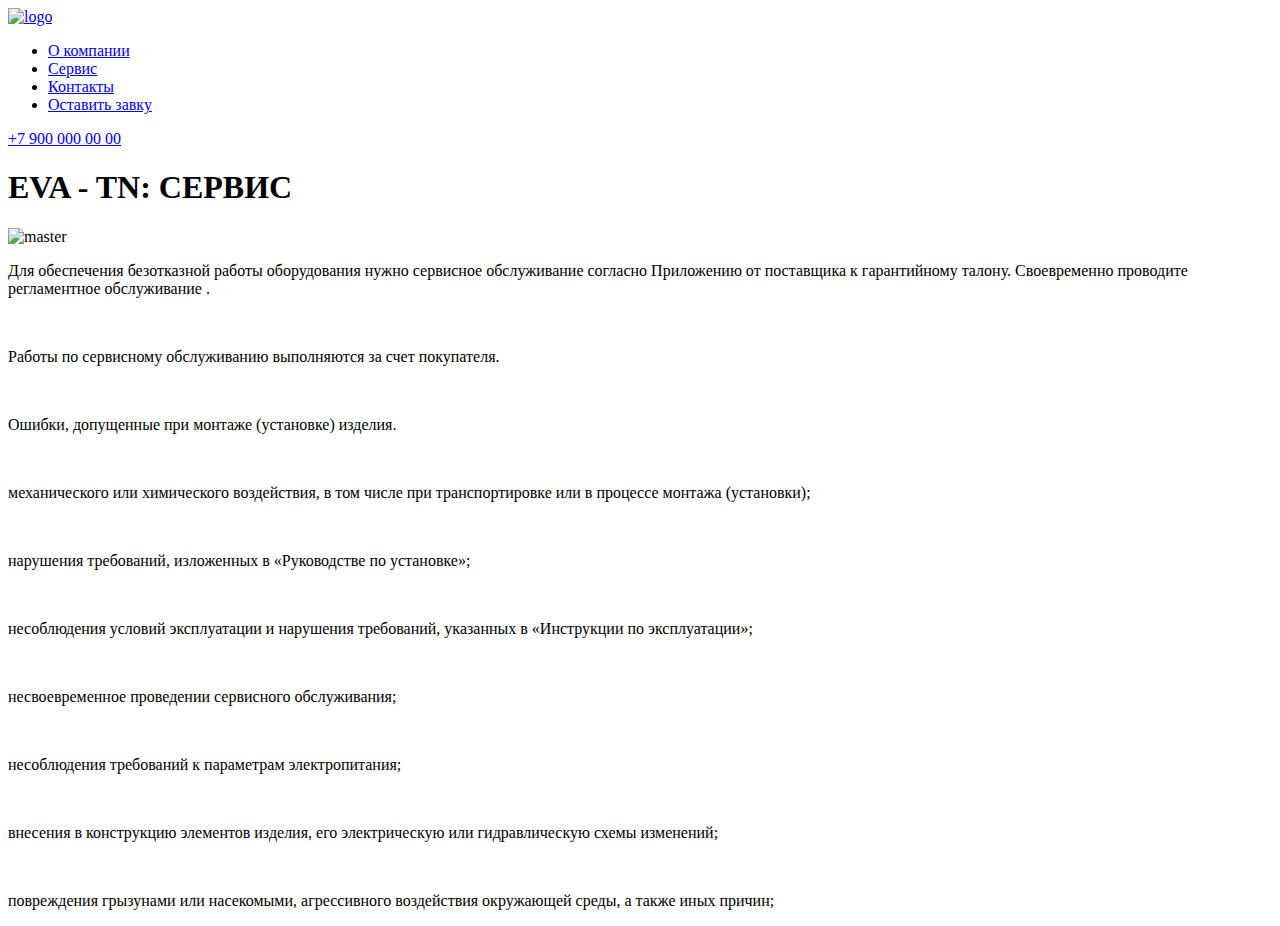
==== commit 3b897724: "Add files via upload" ====
--- a/index.html
+++ b/index.html
@@ -1,19 +1,54 @@
-
 <!DOCTYPE html>
 <html lang="ru">
+
 <head>
-		<meta name="viewport" content="width=device-width, initial-scale=1" />
-<link rel="stylesheet" href="css/style.css">
-<title>Сайт на реконструкции</title>
+   <meta charset="UTF-8">
+   <meta http-equiv="EVA-TN" content="IE=edge">
+   <meta name="viewport" content="width=device-width, initial-scale=1.0">
+   <title>EVA-TN</title>
+   <link rel="stylesheet" href="css/reset.css">
+   <link rel="stylesheet" href="css/style.css">
+   <link rel="stylesheet" href="css/adaptation.css">
 </head>
-<body>  
-<div class="count-center">
-<div class="top">
-<h1>Сайт находится на реконструкции</h1>
-<h2>В скором времени мы вернемся к Вам!</h2>
-<p>Вы можете связаться с нами по телефону:</p><br>
-<p>+7 900 000 00 00 </p>
-</div>
-</div>
+
+<body>
+   <header class="header">
+      <div class="container">
+         <div class="header-wrapper-logo">
+            <div class="wrapper-logo">
+               <a href="index.html" class="a-logo"><img src="img/logo4.png" alt="logo"></a>
+            </div>
+            <nav class="header-nav">
+               <ul class="header-nav-ul">
+                  <li><a class="header-a" href="zaglushka/index.html">О компании</a></li>
+                  <li><a class="header-a" href="zaglushka/index.html">Сервис</a></li>
+                  <li><a class="header-a" href="contacts.html">Контакты</a></li>
+                  <li><a class="header-a" href="application.html">Оставить завку</a></li>
+               </ul>
+            </nav>
+            <div class="tel"><a href="tel:+79000000000" class="tel-a">+7 900 000 00 00</a></div>
+         </div>
+      </div>
+      <h1 class="header-h1">EVA - TN: СЕРВИС</h1>
+   </header>
+   <section class="text container">
+      <img src="img/master2.png" alt="master" class="master">
+      <div class="text-p">
+         <p>Для обеспечения безотказной работы оборудования нужно сервисное обслуживание согласно Приложению от
+            поставщика к гарантийному талону. Своевременно проводите регламентное обслуживание . </p><br>
+         <p>Работы по сервисному обслуживанию выполняются за счет покупателя. </p><br>
+         <p>Ошибки, допущенные при монтаже (установке) изделия.</p><br>
+         <p>механического или химического воздействия, в том числе при транспортировке или в процессе монтажа (установки); </p><br>
+         <p>нарушения требований, изложенных в «Руководстве по установке»;</p><br>
+         <p>несоблюдения условий эксплуатации и нарушения требований, указанных в «Инструкции по эксплуатации»;</p><br>
+         <p>несвоевременное проведении сервисного обслуживания;</p><br>
+         <p>несоблюдения требований к параметрам электропитания;</p><br>
+         <p>внесения в конструкцию элементов изделия, его электрическую или гидравлическую схемы изменений;</p><br>
+         <p>повреждения грызунами или насекомыми, агрессивного воздействия окружающей среды, а также иных причин;</p>
+      </div>
+   </section>
+
+   <script src="js/script.js"></script>
 </body>
-</html>		+
+</html>